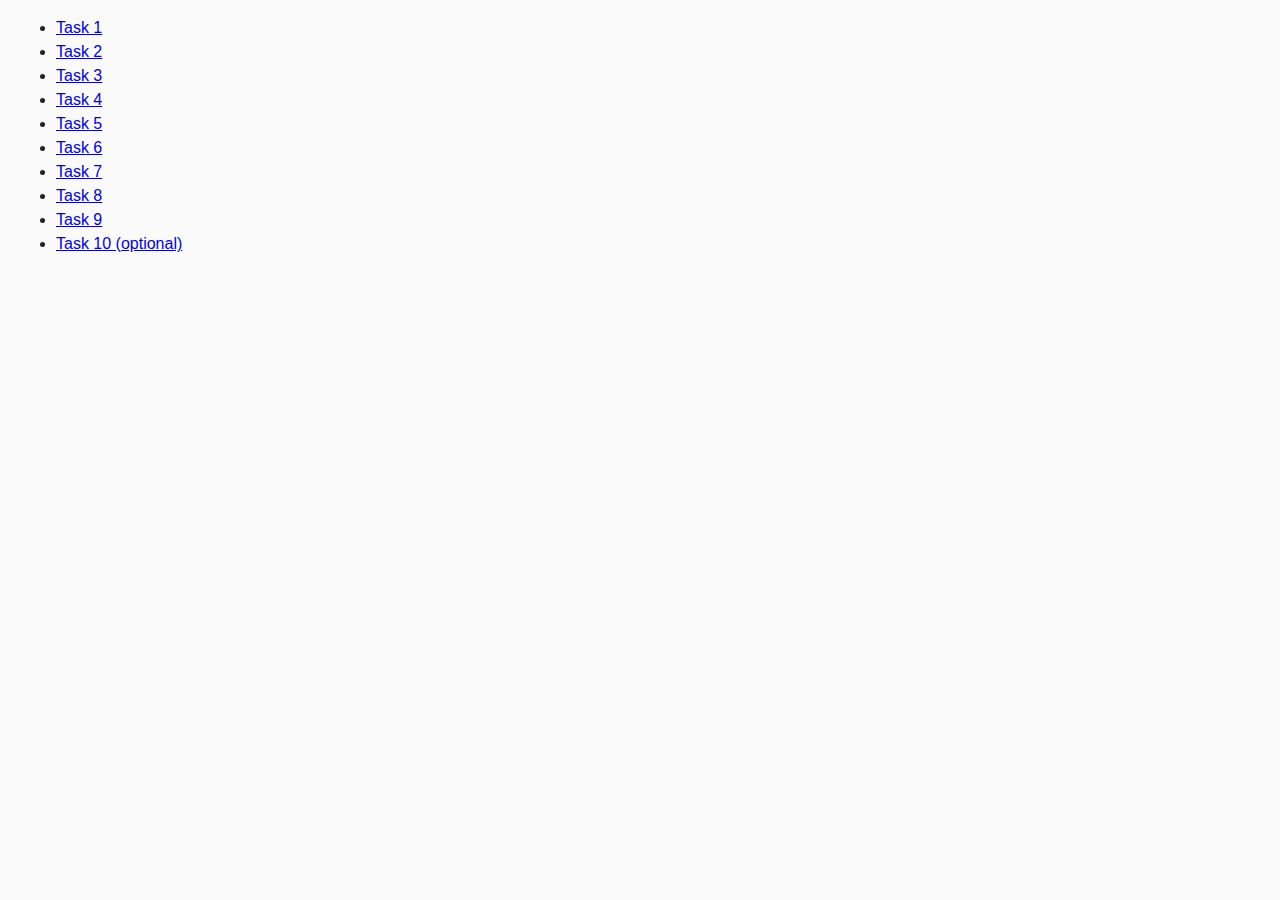
==== index.html @ 51bffd85 "Update template" ====
<!DOCTYPE html>
<html lang="ru">
  <head>
    <meta charset="UTF-8" />
    <meta http-equiv="X-UA-Compatible" content="IE=edge" />
    <meta name="viewport" content="width=device-width, initial-scale=1.0" />
    <title>Homework 6</title>
    <link rel="stylesheet" href="css/common.css" />
  </head>
  <body>
    <ul>
      <li><a href="task-01.html">Task 1</a></li>
      <li><a href="task-02.html">Task 2</a></li>
      <li><a href="task-03.html">Task 3</a></li>
      <li><a href="task-04.html">Task 4</a></li>
      <li><a href="task-05.html">Task 5</a></li>
      <li><a href="task-06.html">Task 6</a></li>
      <li><a href="task-07.html">Task 7</a></li>
      <li><a href="task-08.html">Task 8</a></li>
      <li><a href="task-09.html">Task 9</a></li>
      <li><a href="task-10.html">Task 10 (optional)</a></li>
    </ul>
  </body>
</html>
---- css/common.css ----
* {
  box-sizing: border-box;
}

body {
  margin: 16px;
  font-family: -apple-system, BlinkMacSystemFont, 'Segoe UI', Roboto, Oxygen,
    Ubuntu, Cantarell, 'Open Sans', 'Helvetica Neue', sans-serif;
  -webkit-font-smoothing: antialiased;
  -moz-osx-font-smoothing: grayscale;
  background-color: #fafafa;
  color: #212121;
  line-height: 1.5;
}

input {
  padding: 8px;
  font: inherit;
}

button {
  padding: 8px 12px;
  cursor: pointer;
}
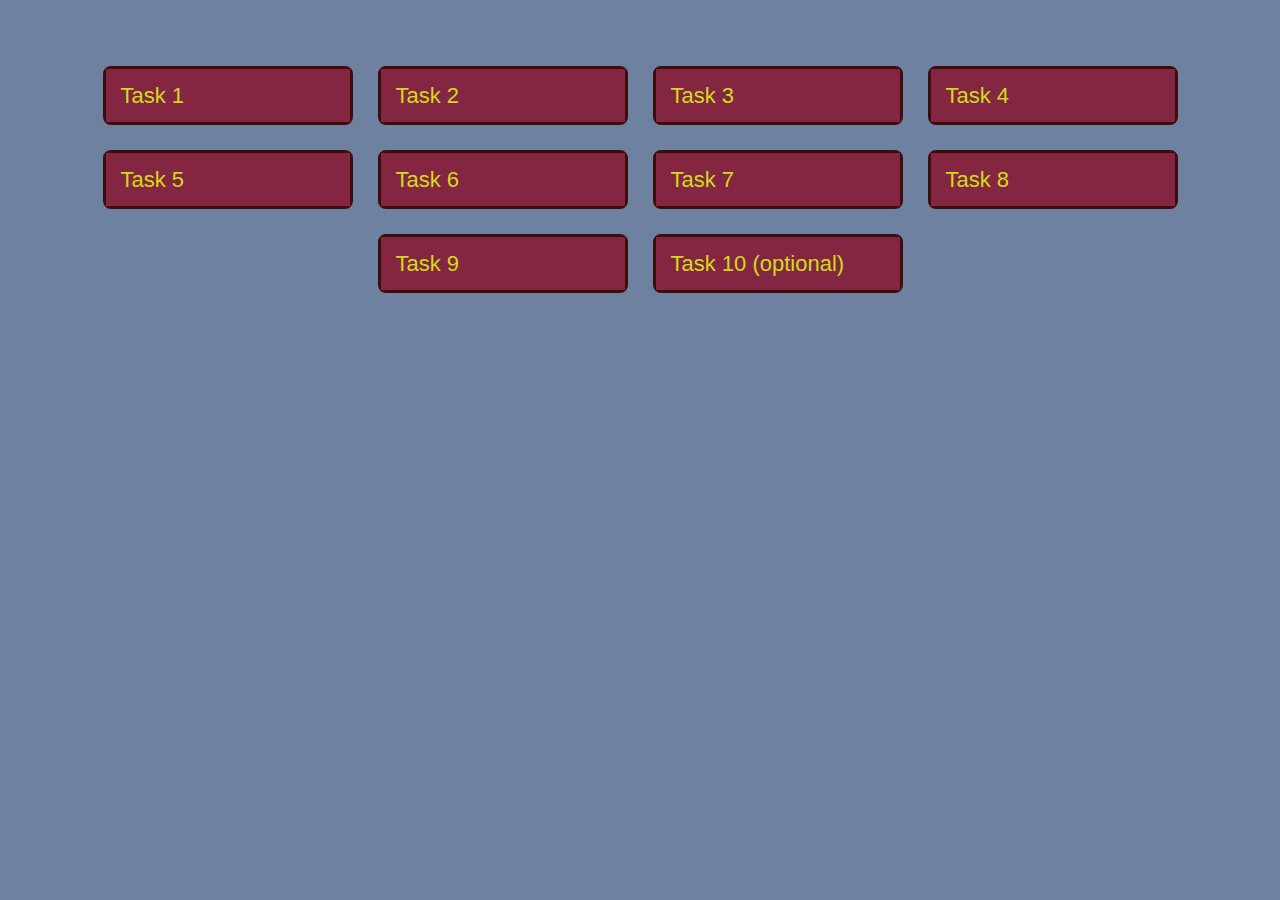
==== commit 6da2cf80: "Add custom styles" ====
--- a/index.html
+++ b/index.html
@@ -8,17 +8,17 @@
     <link rel="stylesheet" href="css/common.css" />
   </head>
   <body>
-    <ul>
-      <li><a href="task-01.html">Task 1</a></li>
-      <li><a href="task-02.html">Task 2</a></li>
-      <li><a href="task-03.html">Task 3</a></li>
-      <li><a href="task-04.html">Task 4</a></li>
-      <li><a href="task-05.html">Task 5</a></li>
-      <li><a href="task-06.html">Task 6</a></li>
-      <li><a href="task-07.html">Task 7</a></li>
-      <li><a href="task-08.html">Task 8</a></li>
-      <li><a href="task-09.html">Task 9</a></li>
-      <li><a href="task-10.html">Task 10 (optional)</a></li>
+    <ul class="task-list">
+      <li class="task-item"><a class="link" href="task-01.html">Task 1</a></li>
+      <li class="task-item"><a class="link" href="task-02.html">Task 2</a></li>
+      <li class="task-item"><a class="link" href="task-03.html">Task 3</a></li>
+      <li class="task-item"><a class="link" href="task-04.html">Task 4</a></li>
+      <li class="task-item"><a class="link" href="task-05.html">Task 5</a></li>
+      <li class="task-item"><a class="link" href="task-06.html">Task 6</a></li>
+      <li class="task-item"><a class="link" href="task-07.html">Task 7</a></li>
+      <li class="task-item"><a class="link" href="task-08.html">Task 8</a></li>
+      <li class="task-item"><a class="link" href="task-09.html">Task 9</a></li>
+      <li class="task-item"><a class="link" href="task-10.html">Task 10 (optional)</a></li>
     </ul>
   </body>
 </html>
--- a/css/common.css
+++ b/css/common.css
@@ -4,11 +4,11 @@
 
 body {
   margin: 16px;
-  font-family: -apple-system, BlinkMacSystemFont, 'Segoe UI', Roboto, Oxygen,
-    Ubuntu, Cantarell, 'Open Sans', 'Helvetica Neue', sans-serif;
+  font-family: -apple-system, BlinkMacSystemFont, "Segoe UI", Roboto, Oxygen, Ubuntu, Cantarell, "Open Sans",
+    "Helvetica Neue", sans-serif;
   -webkit-font-smoothing: antialiased;
   -moz-osx-font-smoothing: grayscale;
-  background-color: #fafafa;
+  background-color: #6f81a1;
   color: #212121;
   line-height: 1.5;
 }
@@ -22,3 +22,298 @@
   padding: 8px 12px;
   cursor: pointer;
 }
+
+.gallery {
+  padding: 100px 0 0 0;
+  display: flex;
+  gap: 100px;
+  flex-wrap: wrap;
+  justify-content: center;
+}
+
+#validation-input {
+  border: 3px solid #433f3f;
+
+  outline: none;
+  padding: 10px;
+  background-color: #d0c8bc;
+  border-radius: 4px;
+  transition: border-color 200ms;
+}
+
+#validation-input.valid {
+  border-color: #4caf50;
+}
+
+#validation-input.invalid {
+  border-color: #f44336;
+}
+
+#boxes {
+  display: flex;
+  flex-wrap: wrap;
+  gap: 15px;
+  padding: 30px;
+}
+
+/**
+  |============================
+  | Custom styles
+  |============================
+*/
+
+.task-list {
+  padding: 50px 0 0 0;
+  display: flex;
+  gap: 25px;
+  list-style: none;
+  justify-content: center;
+  align-items: center;
+  flex-wrap: wrap;
+}
+
+.task-item {
+  width: 250px;
+  font-size: 22px;
+  font-family: Arial, Helvetica, sans-serif;
+  border: #3c0e0b solid;
+  border-radius: 8px;
+}
+
+.link,
+.return-link {
+  display: block;
+  padding: 10px 15px;
+  text-decoration: none;
+  color: #d1db19;
+  background-color: #842642;
+  transition: color 200ms, background-color 200ms;
+}
+
+.link {
+  height: 100%;
+}
+
+.return-link:hover,
+.link:hover {
+  color: #19db87;
+  background-color: #3c0e0b;
+}
+
+.return-link {
+  width: 150px;
+  font-size: 18px;
+  font-family: Arial, Helvetica, sans-serif;
+  border: #3c0e0b solid;
+  border-radius: 4px;
+}
+
+/**
+  |============================
+  | Task 1, 2
+  |============================
+*/
+
+#categories {
+  display: flex;
+  gap: 10px;
+  list-style: none;
+}
+
+#categories .item,
+#ingredients {
+  width: 200px;
+  padding: 15px;
+  background-color: #a09b69;
+  border: 2px solid #212121;
+  border-radius: 10px;
+  text-align: center;
+}
+
+.product-log {
+  padding: 0;
+  list-style: none;
+}
+
+/**
+  |============================
+  | Task 3
+  |============================
+*/
+
+.gallery-item {
+  transform: scale(1);
+  transition: transform 250ms;
+}
+
+.gallery-item:hover {
+  transform: scale(1.5);
+  cursor: pointer;
+}
+
+/**
+  |============================
+  | Task 4
+  |============================
+*/
+
+#counter {
+  margin: 0 auto;
+  width: 300px;
+  padding: 40px;
+  background-color: aquamarine;
+  display: flex;
+  gap: 25px;
+  align-items: center;
+  justify-content: space-between;
+  border: 2px solid red;
+  border-radius: 10px;
+}
+
+#counter [data-action] {
+  display: inline-block;
+  width: 60px;
+  display: flex;
+  justify-content: center;
+  background-color: #19db87;
+  border: 1px dashed darkblue;
+  transition: background-color 200ms;
+}
+
+#counter [data-action],
+#counter #value {
+  font-size: 20px;
+  color: #3c0e0b;
+}
+
+#counter [data-action]:hover {
+  background-color: #6f81a1;
+}
+
+/**
+  |============================
+  | Task 5
+  |============================
+*/
+
+#name-input,
+.login-form input /* task 7 */,
+#controls input /* task 10 */ {
+  display: block;
+  outline: none;
+  background-color: #dbc7c7;
+  border: 2px solid rgb(64, 12, 12);
+  border-radius: 5px;
+}
+
+.header-output {
+  display: inline-block;
+  background: #333333;
+  padding: 15px;
+  border-radius: 4px;
+  color: #d0c8bc;
+  font-family: "Courier New", Courier, monospace;
+  font-weight: 700;
+}
+
+#name-output {
+  color: #ffffff;
+  text-shadow: 0 -1px 4px #fff, 0 -2px 10px #ff0, 0 -10px 20px #ff8000, 0 -18px 40px #f00;
+}
+
+/**
+  |============================
+  | Task 7
+  |============================
+*/
+
+#font-size-control {
+  margin-bottom: 40px;
+}
+
+.abracadabra,
+.login-form [type="submit"] /* task 8 */,
+.widget /* task 9*/,
+#controls button /* task 10 */ {
+  background: #333333;
+  padding: 15px;
+  border-radius: 4px;
+  font-family: "Courier New", Courier, monospace;
+  font-weight: 700;
+  color: #ffffff;
+  text-shadow: 0 -1px 4px #fff, 0 -2px 10px #ff0, 0 -10px 20px #ff8000, 0 -18px 40px #f00;
+}
+
+/**
+  |============================
+  | Task 8
+  |============================
+*/
+
+.login-form {
+  display: flex;
+  flex-direction: column;
+  gap: 25px;
+  margin: 0 auto;
+  padding: 25px;
+  background-color: rgb(178, 178, 77);
+  border: 3px solid rgb(64, 12, 12);
+  border-radius: 8px;
+}
+
+.login-form label {
+  text-align: center;
+  color: #212121;
+  font-family: "Gill Sans", "Gill Sans MT", Calibri, "Trebuchet MS", sans-serif;
+  font-size: 22px;
+  margin: 0;
+}
+
+.login-form input {
+  padding: 5px 15px;
+}
+
+.login-form [type="submit"] {
+  padding: 5px;
+}
+
+/**
+  |============================
+  | Task 9
+  |============================
+*/
+
+.widget {
+  width: 800px;
+  margin: 0 auto;
+}
+
+.change-color {
+  color: rgba(255, 255, 255, 0.3);
+  background: #1a1a1a;
+  text-shadow: 0 0 15px rgba(255, 255, 255, 0.5), 0 0 10px rgba(255, 255, 255, 0.5);
+  border: 2px solid #d1db19;
+  border-radius: 4px;
+
+  transition: background-color 200ms;
+}
+
+.change-color:hover {
+  background: #433f3f;
+}
+
+/**
+  |============================
+  | Task 10
+  |============================
+*/
+
+#controls {
+  display: flex;
+  gap: 30px;
+}
+
+#controls button {
+  border: 2px solid #939658;
+  border-radius: 4px;
+}
